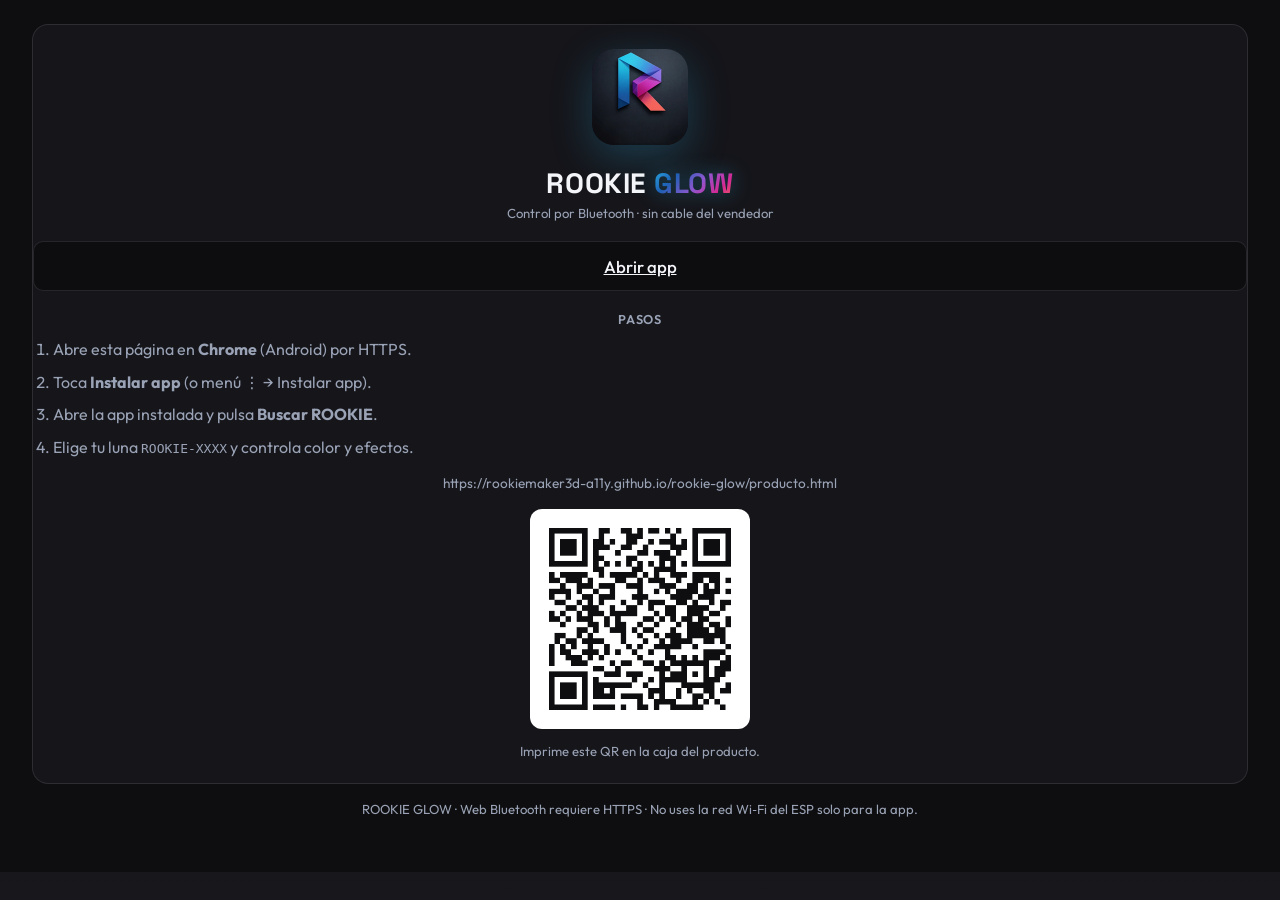
==== producto.html @ 8a82b2d7 "ROOKIE GLOW PWA multi-luna + proprietary license Co-authored-by: Cursor <cursoragent@cursor.com>" ====
<!DOCTYPE html>
<html lang="es" data-theme="dark">
  <head>
    <meta charset="UTF-8" />
    <meta name="viewport" content="width=device-width, initial-scale=1, viewport-fit=cover" />
    <meta name="theme-color" content="#121212" />
    <meta name="description" content="Instala ROOKIE GLOW y conecta tu luna LED por Bluetooth" />
    <title>ROOKIE GLOW — Instalar app</title>
    <link rel="manifest" href="manifest.json" />
    <link rel="icon" type="image/png" sizes="192x192" href="icons/icon-192.png" />
    <link rel="stylesheet" href="css/style.css" />
    <style>
      .product-hero {
        text-align: center;
        padding: 1.5rem 0 0.5rem;
      }
      .product-hero img.logo {
        width: 96px;
        height: 96px;
        border-radius: 22px;
        box-shadow: 0 12px 40px rgba(43, 181, 232, 0.25);
      }
      .product-hero h1 {
        font-family: var(--display);
        font-size: 1.75rem;
        margin: 1rem 0 0.25rem;
      }
      .product-cta {
        display: flex;
        flex-direction: column;
        gap: 0.75rem;
        margin: 1.25rem 0;
      }
      .product-cta .btn {
        width: 100%;
        justify-content: center;
        font-size: 1.05rem;
        padding: 0.85rem 1rem;
      }
      .steps {
        text-align: left;
        margin: 0;
        padding-left: 1.25rem;
        color: var(--muted);
        line-height: 1.55;
      }
      .steps li {
        margin-bottom: 0.5rem;
      }
      .qr-product {
        display: block;
        margin: 1rem auto 0;
        border-radius: 12px;
        background: #fff;
        padding: 8px;
        max-width: 220px;
        width: 100%;
        height: auto;
      }
      .url-hint {
        word-break: break-all;
        font-size: 0.85rem;
      }
    </style>
  </head>
  <body>
    <div class="sky" aria-hidden="true"></div>
    <main class="panel product-hero">
      <img class="logo" src="icons/icon-192.png" alt="" width="96" height="96" />
      <h1>ROOKIE <span class="glow-word">GLOW</span></h1>
      <p class="tagline">Control por Bluetooth · sin cable del vendedor</p>

      <div class="product-cta">
        <button type="button" id="btn-install-product" class="btn primary" hidden>Instalar app</button>
        <a id="link-open-app" class="btn" href="./index.html">Abrir app</a>
      </div>

      <h3 class="panel-title">Pasos</h3>
      <ol class="steps">
        <li>Abre esta página en <strong>Chrome</strong> (Android) por HTTPS.</li>
        <li>Toca <strong>Instalar app</strong> (o menú ⋮ → Instalar app).</li>
        <li>Abre la app instalada y pulsa <strong>Buscar ROOKIE</strong>.</li>
        <li>Elige tu luna <code>ROOKIE-XXXX</code> y controla color y efectos.</li>
      </ol>

      <p class="hint url-hint" id="product-url">—</p>
      <img
        id="qr-product"
        class="qr-product"
        src="icons/qr-producto.png"
        alt="QR para instalar ROOKIE GLOW"
        width="220"
        height="220"
      />
      <p class="hint">Imprime este QR en la caja del producto.</p>
    </main>

    <footer class="foot">
      <p>ROOKIE GLOW · Web Bluetooth requiere HTTPS · No uses la red Wi‑Fi del ESP solo para la app.</p>
    </footer>

    <script>
      const urlEl = document.getElementById('product-url');
      const qrImg = document.getElementById('qr-product');
      const installBtn = document.getElementById('btn-install-product');
      let deferred = null;

      function resolveUrl(cfg) {
        const { hostname, protocol, origin, pathname } = window.location;
        const isLocal =
          hostname === 'localhost' || hostname === '127.0.0.1' || hostname === '[::1]';
        if (!isLocal && protocol === 'https:') {
          return origin + pathname;
        }
        const fromCfg = (cfg && (cfg.productPage || cfg.url)) || null;
        if (fromCfg) return fromCfg;
        return origin + pathname;
      }

      fetch('./install-url.json', { cache: 'no-store' })
        .then((r) => (r.ok ? r.json() : null))
        .then((cfg) => {
          const url = resolveUrl(cfg);
          urlEl.textContent = url;
          qrImg.onerror = () => {
            qrImg.src =
              'https://api.qrserver.com/v1/create-qr-code/?size=400x400&data=' +
              encodeURIComponent(url);
          };
        })
        .catch(() => {
          urlEl.textContent = window.location.href.split('#')[0];
        });

      window.addEventListener('beforeinstallprompt', (e) => {
        e.preventDefault();
        deferred = e;
        installBtn.hidden = false;
      });

      installBtn.addEventListener('click', async () => {
        if (!deferred) return;
        deferred.prompt();
        await deferred.userChoice;
        deferred = null;
        installBtn.hidden = true;
      });
    </script>
  </body>
</html>
---- css/style.css ----
@import url('https://fonts.googleapis.com/css2?family=Outfit:wght@400;500;600;700&family=Space+Grotesk:wght@500;700&display=swap');

:root {
  --cyan: #2bb5e8;
  --blue: #1e60b5;
  --purple: #8e56cf;
  --magenta: #d62995;
  --coral: #f16550;
  --grad: linear-gradient(135deg, #2bb5e8 0%, #1e60b5 28%, #8e56cf 55%, #d62995 78%, #f16550 100%);
  --font: 'Outfit', system-ui, sans-serif;
  --display: 'Space Grotesk', 'Outfit', sans-serif;
  --radius: 16px;
}

html[data-theme='dark'] {
  --bg0: #0e0e10;
  --bg1: #17171c;
  --panel: rgba(24, 24, 30, 0.82);
  --ink: #f3f5f8;
  --muted: #9aa3b5;
  --line: rgba(255, 255, 255, 0.1);
  --accent: var(--cyan);
  --accent-ink: #041018;
  --ok: #6dffb0;
  --err: #ff7a8a;
  --wheel-bg: rgba(255, 255, 255, 0.94);
  --sky1: rgba(43, 181, 232, 0.16);
  --sky2: rgba(214, 41, 149, 0.12);
  --input-bg: rgba(0, 0, 0, 0.35);
}

html[data-theme='light'] {
  --bg0: #eef2f8;
  --bg1: #ffffff;
  --panel: rgba(255, 255, 255, 0.88);
  --ink: #151821;
  --muted: #5c6578;
  --line: rgba(20, 30, 50, 0.12);
  --accent: var(--blue);
  --accent-ink: #ffffff;
  --ok: #0a9f6e;
  --err: #d63b4f;
  --wheel-bg: #ffffff;
  --sky1: rgba(30, 96, 181, 0.12);
  --sky2: rgba(241, 101, 80, 0.1);
  --input-bg: rgba(20, 30, 50, 0.05);
}

*,
*::before,
*::after {
  box-sizing: border-box;
}

html,
body {
  margin: 0;
  min-height: 100%;
  font-family: var(--font);
  color: var(--ink);
  background: var(--bg0);
}

body {
  position: relative;
  padding: 1rem 1.25rem 3rem;
  max-width: 560px;
  margin: 0 auto;
  width: 100%;
}

.layout {
  display: flex;
  flex-direction: column;
  gap: 0;
}

.layout-side {
  display: flex;
  flex-direction: column;
}

.controls-grid {
  display: flex;
  flex-direction: column;
  gap: 0.25rem;
}

.sky {
  position: fixed;
  inset: 0;
  z-index: -1;
  background:
    radial-gradient(ellipse 70% 45% at 80% -5%, var(--sky1), transparent 55%),
    radial-gradient(ellipse 55% 40% at 5% 25%, var(--sky2), transparent 50%),
    linear-gradient(180deg, var(--bg0), var(--bg1));
}

.top {
  display: flex;
  align-items: flex-start;
  justify-content: space-between;
  gap: 1rem;
  margin-bottom: 1rem;
}

.brand {
  display: flex;
  gap: 0.75rem;
  align-items: center;
}

.brand-logo {
  width: 48px;
  height: 48px;
  border-radius: 12px;
  object-fit: cover;
  box-shadow: 0 8px 24px rgba(30, 96, 181, 0.35);
}

h1 {
  font-family: var(--display);
  font-size: 1.35rem;
  margin: 0;
  letter-spacing: 0.02em;
  font-weight: 700;
}

.glow-word {
  background: var(--grad);
  -webkit-background-clip: text;
  background-clip: text;
  color: transparent;
  text-shadow: none;
  filter: drop-shadow(0 0 10px rgba(43, 181, 232, 0.45));
}

.tagline {
  margin: 0.15rem 0 0;
  color: var(--muted);
  font-size: 0.82rem;
}

.header-actions {
  display: flex;
  gap: 0.4rem;
  align-items: center;
}

.icon-btn {
  width: 40px;
  padding-left: 0;
  padding-right: 0;
  font-size: 1.1rem;
}

h2 {
  font-family: var(--display);
  font-size: 1.15rem;
  margin: 0.5rem 0 0;
  text-align: center;
}

h3,
.panel-title {
  margin: 1.1rem 0 0.6rem;
  font-size: 0.8rem;
  letter-spacing: 0.06em;
  text-transform: uppercase;
  color: var(--muted);
  font-weight: 600;
}
.panel-title {
  margin-top: 0;
}

.panel,
.controls {
  background: var(--panel);
  border: 1px solid var(--line);
  border-radius: var(--radius);
  padding: 1rem;
  backdrop-filter: blur(12px);
  margin-bottom: 1rem;
}

.mode-switch {
  display: grid;
  grid-template-columns: 1fr 1fr;
  gap: 0.4rem;
  margin-bottom: 0.9rem;
  padding: 0.3rem;
  border-radius: 12px;
  background: var(--input-bg);
  border: 1px solid var(--line);
}

.mode-btn {
  appearance: none;
  border: none;
  background: transparent;
  color: var(--muted);
  font: inherit;
  font-weight: 600;
  padding: 0.65rem 0.5rem;
  border-radius: 10px;
  cursor: pointer;
  transition: 0.15s ease;
}
.mode-btn.active {
  color: #fff;
  background: var(--grad);
  box-shadow: 0 6px 18px rgba(30, 96, 181, 0.35);
}

.conn-row {
  display: flex;
  flex-wrap: wrap;
  gap: 1rem;
  justify-content: space-between;
  align-items: flex-start;
}

.label {
  margin: 0;
  font-size: 0.72rem;
  text-transform: uppercase;
  letter-spacing: 0.06em;
  color: var(--muted);
}

.conn-name {
  margin: 0.2rem 0 0.4rem;
  font-size: 1.05rem;
  font-weight: 600;
}

.badge {
  display: inline-block;
  font-size: 0.75rem;
  padding: 0.2rem 0.55rem;
  border-radius: 999px;
  border: 1px solid var(--line);
}
.badge[data-state='on'] {
  color: var(--ok);
  border-color: color-mix(in srgb, var(--ok) 40%, transparent);
  background: color-mix(in srgb, var(--ok) 12%, transparent);
}
.badge[data-state='off'] {
  color: var(--muted);
}

.conn-actions {
  display: flex;
  flex-wrap: wrap;
  gap: 0.5rem;
}

.btn {
  appearance: none;
  border: 1px solid var(--line);
  background: var(--input-bg);
  color: var(--ink);
  font: inherit;
  font-weight: 500;
  padding: 0.55rem 0.9rem;
  border-radius: 10px;
  cursor: pointer;
  transition: 0.15s ease;
}
.btn:hover {
  filter: brightness(1.05);
}
.btn:active {
  transform: scale(0.98);
}
.btn:disabled {
  opacity: 0.4;
  cursor: not-allowed;
}
.btn.primary {
  background: var(--grad);
  color: #fff;
  border-color: transparent;
  font-weight: 600;
}
.btn.ghost {
  background: transparent;
}
.btn.small {
  padding: 0.35rem 0.65rem;
  font-size: 0.85rem;
}

.hint,
.muted,
.foot {
  color: var(--muted);
  font-size: 0.82rem;
  line-height: 1.45;
}
.hint code {
  color: var(--cyan);
  font-size: 0.8em;
}
html[data-theme='light'] .hint code {
  color: var(--blue);
}
.steps {
  margin: 0.6rem 0 0;
  padding-left: 1.2rem;
}
.steps li {
  margin-bottom: 0.35rem;
}

.target-mode {
  display: grid;
  grid-template-columns: 1fr 1fr;
  gap: 0.4rem;
  margin-top: 0.85rem;
}
.target-btn {
  appearance: none;
  border: 1px solid var(--line);
  background: var(--input-bg);
  color: var(--ink);
  font: inherit;
  font-size: 0.82rem;
  font-weight: 600;
  padding: 0.55rem 0.5rem;
  border-radius: 10px;
  cursor: pointer;
}
.target-btn.active {
  color: #fff;
  background: var(--grad);
  border-color: transparent;
}

.known-list {
  margin-top: 0.85rem;
  display: grid;
  gap: 0.45rem;
}

.luna-item {
  display: grid;
  grid-template-columns: auto 1fr auto;
  gap: 0.7rem;
  align-items: center;
  width: 100%;
  text-align: left;
  padding: 0.7rem 0.8rem;
  border-radius: 12px;
  border: 1px solid var(--line);
  background: var(--input-bg);
  color: inherit;
  font: inherit;
  cursor: pointer;
}
.luna-item.active {
  border-color: color-mix(in srgb, var(--cyan) 55%, var(--line));
  box-shadow: 0 0 0 1px color-mix(in srgb, var(--cyan) 35%, transparent);
}
.luna-dot {
  width: 10px;
  height: 10px;
  border-radius: 50%;
  background: var(--muted);
}
.luna-dot[data-on='1'] {
  background: var(--ok);
  box-shadow: 0 0 8px color-mix(in srgb, var(--ok) 60%, transparent);
}
.luna-meta strong {
  display: block;
}
.luna-meta small {
  color: var(--muted);
}
.luna-state {
  font-size: 0.75rem;
  color: var(--muted);
}

.controls.disabled {
  opacity: 0.55;
  pointer-events: none;
}

.preview-wrap {
  display: flex;
  flex-direction: column;
  align-items: center;
  margin-bottom: 0.5rem;
}

#moon-preview {
  width: min(72vw, 240px);
  height: min(72vw, 240px);
  border-radius: 50%;
}

.power-row {
  display: flex;
  flex-wrap: wrap;
  gap: 0.75rem;
  align-items: center;
  justify-content: space-between;
  margin: 0.75rem 0;
}

.switch {
  display: inline-flex;
  align-items: center;
  gap: 0.6rem;
  cursor: pointer;
  user-select: none;
}
.switch input {
  position: absolute;
  opacity: 0;
  width: 0;
  height: 0;
}
.switch .slider {
  width: 46px;
  height: 26px;
  border-radius: 999px;
  background: #3a4050;
  position: relative;
  transition: background 0.2s;
}
html[data-theme='light'] .switch .slider {
  background: #c5ccd8;
}
.switch .slider::after {
  content: '';
  position: absolute;
  width: 20px;
  height: 20px;
  border-radius: 50%;
  background: #fff;
  top: 3px;
  left: 3px;
  transition: transform 0.2s;
}
.switch input:checked + .slider {
  background: var(--grad);
}
.switch input:checked + .slider::after {
  transform: translateX(20px);
}

.field {
  margin: 0.85rem 0;
}
.field-head {
  display: flex;
  justify-content: space-between;
  margin-bottom: 0.35rem;
  font-size: 0.9rem;
}

input[type='range'] {
  width: 100%;
  accent-color: var(--magenta);
}

input[type='text'],
input[type='number'] {
  flex: 1;
  width: 100%;
  min-width: 0;
  background: var(--input-bg);
  border: 1px solid var(--line);
  border-radius: 10px;
  color: var(--ink);
  font: inherit;
  padding: 0.55rem 0.75rem;
}

.color-tabs {
  display: flex;
  gap: 0.5rem;
  margin: 0.85rem 0 0.6rem;
}
.color-tab {
  appearance: none;
  border: 1px solid var(--line);
  background: var(--input-bg);
  color: var(--muted);
  font: inherit;
  font-size: 0.85rem;
  padding: 0.45rem 0.75rem;
  border-radius: 999px;
  cursor: pointer;
}
.color-tab.active {
  color: #fff;
  background: var(--grad);
  border-color: transparent;
  font-weight: 600;
}

.wheel-wrap {
  display: flex;
  flex-direction: column;
  align-items: center;
  gap: 0.85rem;
  margin: 0.4rem 0 0.75rem;
  padding: 1rem 0.75rem 1.1rem;
  border-radius: 16px;
  background: var(--wheel-bg);
  border: 1px solid var(--line);
}
.wheel-stage {
  position: relative;
  width: min(72vw, 280px);
  height: min(72vw, 280px);
}
#color-wheel {
  width: 100%;
  height: 100%;
  display: block;
  touch-action: none;
  cursor: crosshair;
  border-radius: 50%;
}
.color-tip {
  position: absolute;
  transform: translate(-50%, -100%);
  pointer-events: none;
  font-size: 0.78rem;
  font-weight: 600;
  padding: 0.28rem 0.55rem;
  border-radius: 8px;
  box-shadow: 0 4px 14px rgba(0, 0, 0, 0.18);
  white-space: nowrap;
  z-index: 2;
}
.value-bar {
  width: min(72vw, 280px);
  height: 28px;
  display: block;
  touch-action: none;
  cursor: pointer;
  border-radius: 999px;
}
.color-meta {
  font-family: ui-monospace, monospace;
  font-size: 0.85rem;
  color: #445;
}

.fav-row {
  display: flex;
  align-items: center;
  gap: 0.5rem;
  margin-top: 0.6rem;
  flex-wrap: wrap;
}
.swatches {
  display: flex;
  flex-wrap: wrap;
  gap: 0.4rem;
  flex: 1;
}
.swatch {
  width: 28px;
  height: 28px;
  border-radius: 50%;
  border: 2px solid rgba(128, 128, 128, 0.35);
  cursor: pointer;
  padding: 0;
}

.fx-grid {
  display: grid;
  grid-template-columns: repeat(3, 1fr);
  gap: 0.5rem;
}
.fx-card {
  appearance: none;
  border: 1px solid var(--line);
  background: var(--input-bg);
  color: var(--ink);
  border-radius: 12px;
  padding: 0.7rem 0.4rem;
  font: inherit;
  cursor: pointer;
  display: flex;
  flex-direction: column;
  align-items: center;
  gap: 0.35rem;
  min-height: 72px;
  transition: 0.15s ease;
}
.fx-card.active {
  border-color: transparent;
  background: color-mix(in srgb, var(--purple) 22%, transparent);
  box-shadow: 0 0 0 1px color-mix(in srgb, var(--cyan) 50%, transparent);
}
.fx-icon {
  font-size: 1.25rem;
  line-height: 1;
}
.fx-name {
  font-size: 0.72rem;
  text-align: center;
  line-height: 1.2;
  color: var(--muted);
}
.fx-card.active .fx-name {
  color: var(--ink);
}

.inline {
  display: flex;
  gap: 0.5rem;
  flex-wrap: wrap;
}

.preset-list {
  margin-top: 0.6rem;
  display: grid;
  gap: 0.4rem;
}
.preset-row {
  display: flex;
  gap: 0.4rem;
}
.preset-load {
  flex: 1;
  text-align: left;
  appearance: none;
  border: 1px solid var(--line);
  background: var(--input-bg);
  color: var(--ink);
  font: inherit;
  padding: 0.55rem 0.75rem;
  border-radius: 10px;
  cursor: pointer;
}
.preset-del {
  width: 40px;
  appearance: none;
  border: 1px solid var(--line);
  background: transparent;
  color: var(--err);
  border-radius: 10px;
  font-size: 1.2rem;
  cursor: pointer;
}

.install-row {
  display: flex;
  flex-wrap: wrap;
  gap: 1rem;
  align-items: center;
}
.qr {
  width: 180px;
  height: 180px;
  border-radius: 12px;
  background: #fff;
  padding: 8px;
  object-fit: contain;
}
.install-copy {
  flex: 1;
  min-width: 180px;
}
.install-copy p {
  margin: 0 0 0.45rem;
  font-size: 0.9rem;
  line-height: 1.4;
}

.banner {
  background: color-mix(in srgb, var(--coral) 16%, transparent);
  border: 1px solid color-mix(in srgb, var(--coral) 40%, transparent);
  color: var(--ink);
  padding: 0.75rem 0.9rem;
  border-radius: 12px;
  margin-bottom: 0.85rem;
  font-size: 0.88rem;
  line-height: 1.4;
}

.toast {
  position: fixed;
  left: 50%;
  bottom: 1.25rem;
  transform: translateX(-50%) translateY(120%);
  max-width: min(92vw, 420px);
  background: var(--bg1);
  border: 1px solid var(--line);
  color: var(--ink);
  padding: 0.75rem 1rem;
  border-radius: 12px;
  box-shadow: 0 12px 40px rgba(0, 0, 0, 0.35);
  z-index: 50;
  opacity: 0;
  transition: transform 0.25s ease, opacity 0.25s ease;
  pointer-events: none;
  font-size: 0.9rem;
}
.toast.show {
  transform: translateX(-50%) translateY(0);
  opacity: 1;
}
.toast[data-type='error'] {
  border-color: color-mix(in srgb, var(--err) 50%, transparent);
}
.toast[data-type='ok'] {
  border-color: color-mix(in srgb, var(--ok) 45%, transparent);
}

.foot {
  text-align: center;
  margin-top: 0.5rem;
}

/* —— Formato PC / tablet ancha —— */
@media (min-width: 900px) {
  body {
    max-width: 1180px;
    padding: 1.25rem 1.75rem 2.5rem;
  }

  .top {
    margin-bottom: 1.25rem;
  }

  h1 {
    font-size: 1.65rem;
  }

  .brand-logo {
    width: 56px;
    height: 56px;
  }

  .layout {
    display: grid;
    grid-template-columns: minmax(320px, 380px) minmax(0, 1fr);
    gap: 1.25rem;
    align-items: start;
  }

  .layout-side {
    position: sticky;
    top: 1rem;
  }

  .layout-side .panel {
    margin-bottom: 1rem;
  }

  .controls {
    margin-bottom: 0;
    min-height: calc(100vh - 7rem);
  }

  .controls-grid {
    display: grid;
    grid-template-columns: minmax(260px, 1fr) minmax(280px, 1.15fr);
    gap: 1.5rem;
    align-items: start;
  }

  .preview-wrap {
    margin-bottom: 0.75rem;
  }

  #moon-preview {
    width: min(100%, 260px);
    height: min(100%, 260px);
  }

  .wheel-stage {
    width: min(100%, 260px);
    height: min(100%, 260px);
  }

  .value-bar {
    width: min(100%, 260px);
  }

  .fx-grid {
    grid-template-columns: repeat(3, 1fr);
  }

  .install-row {
    flex-direction: column;
    align-items: flex-start;
  }

  .qr {
    width: 160px;
    height: 160px;
  }

  .conn-row {
    flex-direction: column;
  }

  .conn-actions {
    width: 100%;
  }

  .conn-actions .btn {
    flex: 1;
  }
}

@media (min-width: 1200px) {
  body {
    max-width: 1320px;
    padding: 1.5rem 2rem 2.5rem;
  }

  .layout {
    grid-template-columns: 400px minmax(0, 1fr);
    gap: 1.5rem;
  }

  .fx-grid {
    grid-template-columns: repeat(4, 1fr);
  }
}

@media (max-width: 400px) {
  .fx-grid {
    grid-template-columns: repeat(2, 1fr);
  }
}
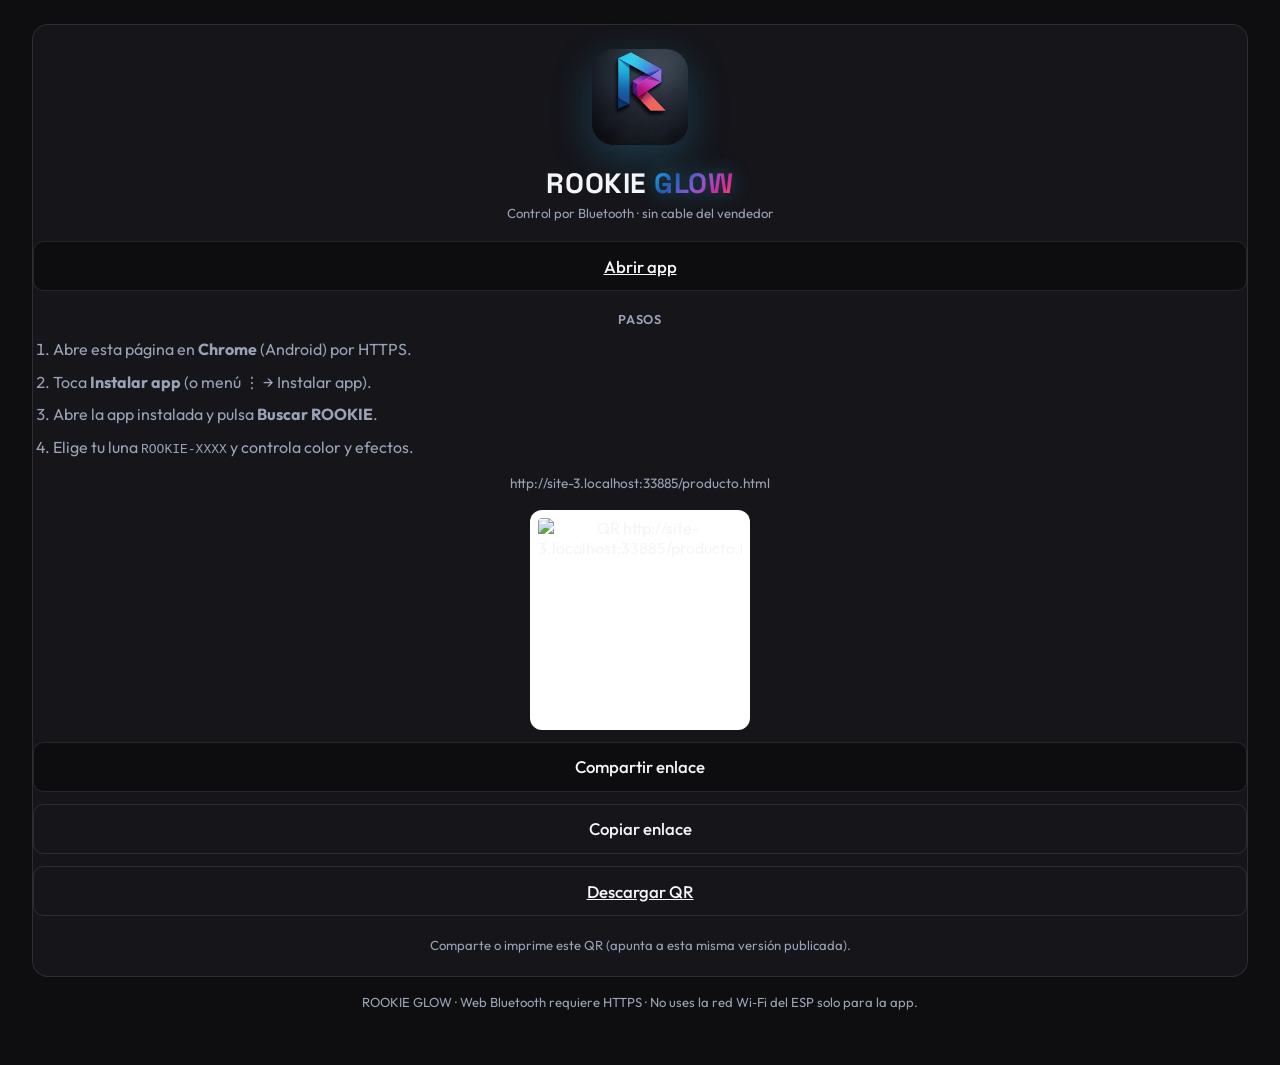
==== commit a135d0a5: "Fix QR to current live URL + share/copy/download Co-authored-by: Cursor <cursoragent@cursor.com>" ====
--- a/producto.html
+++ b/producto.html
@@ -87,12 +87,16 @@
       <img
         id="qr-product"
         class="qr-product"
-        src="icons/qr-producto.png"
         alt="QR para instalar ROOKIE GLOW"
         width="220"
         height="220"
       />
-      <p class="hint">Imprime este QR en la caja del producto.</p>
+      <div class="product-cta" style="margin-top:0.75rem">
+        <button type="button" id="btn-share-product" class="btn">Compartir enlace</button>
+        <button type="button" id="btn-copy-product" class="btn ghost">Copiar enlace</button>
+        <a id="btn-download-product-qr" class="btn ghost" href="#" download="rookie-glow-qr.png">Descargar QR</a>
+      </div>
+      <p class="hint">Comparte o imprime este QR (apunta a esta misma versión publicada).</p>
     </main>
 
     <footer class="foot">
@@ -103,34 +107,81 @@
       const urlEl = document.getElementById('product-url');
       const qrImg = document.getElementById('qr-product');
       const installBtn = document.getElementById('btn-install-product');
+      const shareBtn = document.getElementById('btn-share-product');
+      const copyBtn = document.getElementById('btn-copy-product');
+      const dlQr = document.getElementById('btn-download-product-qr');
       let deferred = null;
+      let shareUrl = '';
+
+      function qrUrl(url, size) {
+        return (
+          'https://api.qrserver.com/v1/create-qr-code/?size=' +
+          size +
+          'x' +
+          size +
+          '&margin=8&data=' +
+          encodeURIComponent(url)
+        );
+      }
 
       function resolveUrl(cfg) {
         const { hostname, protocol, origin, pathname } = window.location;
         const isLocal =
           hostname === 'localhost' || hostname === '127.0.0.1' || hostname === '[::1]';
         if (!isLocal && protocol === 'https:') {
-          return origin + pathname;
-        }
-        const fromCfg = (cfg && (cfg.productPage || cfg.url)) || null;
-        if (fromCfg) return fromCfg;
+          return origin + pathname.replace(/[^/]+$/, '') + 'producto.html';
+        }
+        const fromCfg = (cfg && (cfg.productPage || cfg.url)) || '';
+        if (fromCfg && !/github\.io\/rookie-glow/i.test(fromCfg)) {
+          return fromCfg.includes('producto') ? fromCfg : fromCfg.replace(/\/?$/, '/') + 'producto.html';
+        }
         return origin + pathname;
+      }
+
+      function apply(url) {
+        shareUrl = url;
+        urlEl.textContent = url;
+        qrImg.src = qrUrl(url, 400);
+        qrImg.alt = 'QR ' + url;
+        dlQr.href = qrUrl(url, 600);
       }
 
       fetch('./install-url.json', { cache: 'no-store' })
         .then((r) => (r.ok ? r.json() : null))
-        .then((cfg) => {
-          const url = resolveUrl(cfg);
-          urlEl.textContent = url;
-          qrImg.onerror = () => {
-            qrImg.src =
-              'https://api.qrserver.com/v1/create-qr-code/?size=400x400&data=' +
-              encodeURIComponent(url);
-          };
-        })
-        .catch(() => {
-          urlEl.textContent = window.location.href.split('#')[0];
-        });
+        .then((cfg) => apply(resolveUrl(cfg)))
+        .catch(() => apply(window.location.href.split('#')[0]));
+
+      shareBtn.addEventListener('click', async () => {
+        if (!shareUrl) return;
+        try {
+          if (navigator.share) {
+            await navigator.share({
+              title: 'ROOKIE GLOW',
+              text: 'Instala ROOKIE GLOW',
+              url: shareUrl,
+            });
+            return;
+          }
+        } catch (e) {
+          if (e && e.name === 'AbortError') return;
+        }
+        try {
+          await navigator.clipboard.writeText(shareUrl);
+          shareBtn.textContent = 'Copiado';
+        } catch {
+          /* ignore */
+        }
+      });
+
+      copyBtn.addEventListener('click', async () => {
+        if (!shareUrl) return;
+        try {
+          await navigator.clipboard.writeText(shareUrl);
+          copyBtn.textContent = 'Copiado';
+        } catch {
+          /* ignore */
+        }
+      });
 
       window.addEventListener('beforeinstallprompt', (e) => {
         e.preventDefault();
--- a/css/style.css
+++ b/css/style.css
@@ -339,6 +339,13 @@
   border-color: transparent;
 }
 
+.share-row {
+  display: flex;
+  flex-wrap: wrap;
+  gap: 0.4rem;
+  margin: 0.55rem 0 0.35rem;
+}
+
 .known-list {
   margin-top: 0.85rem;
   display: grid;
